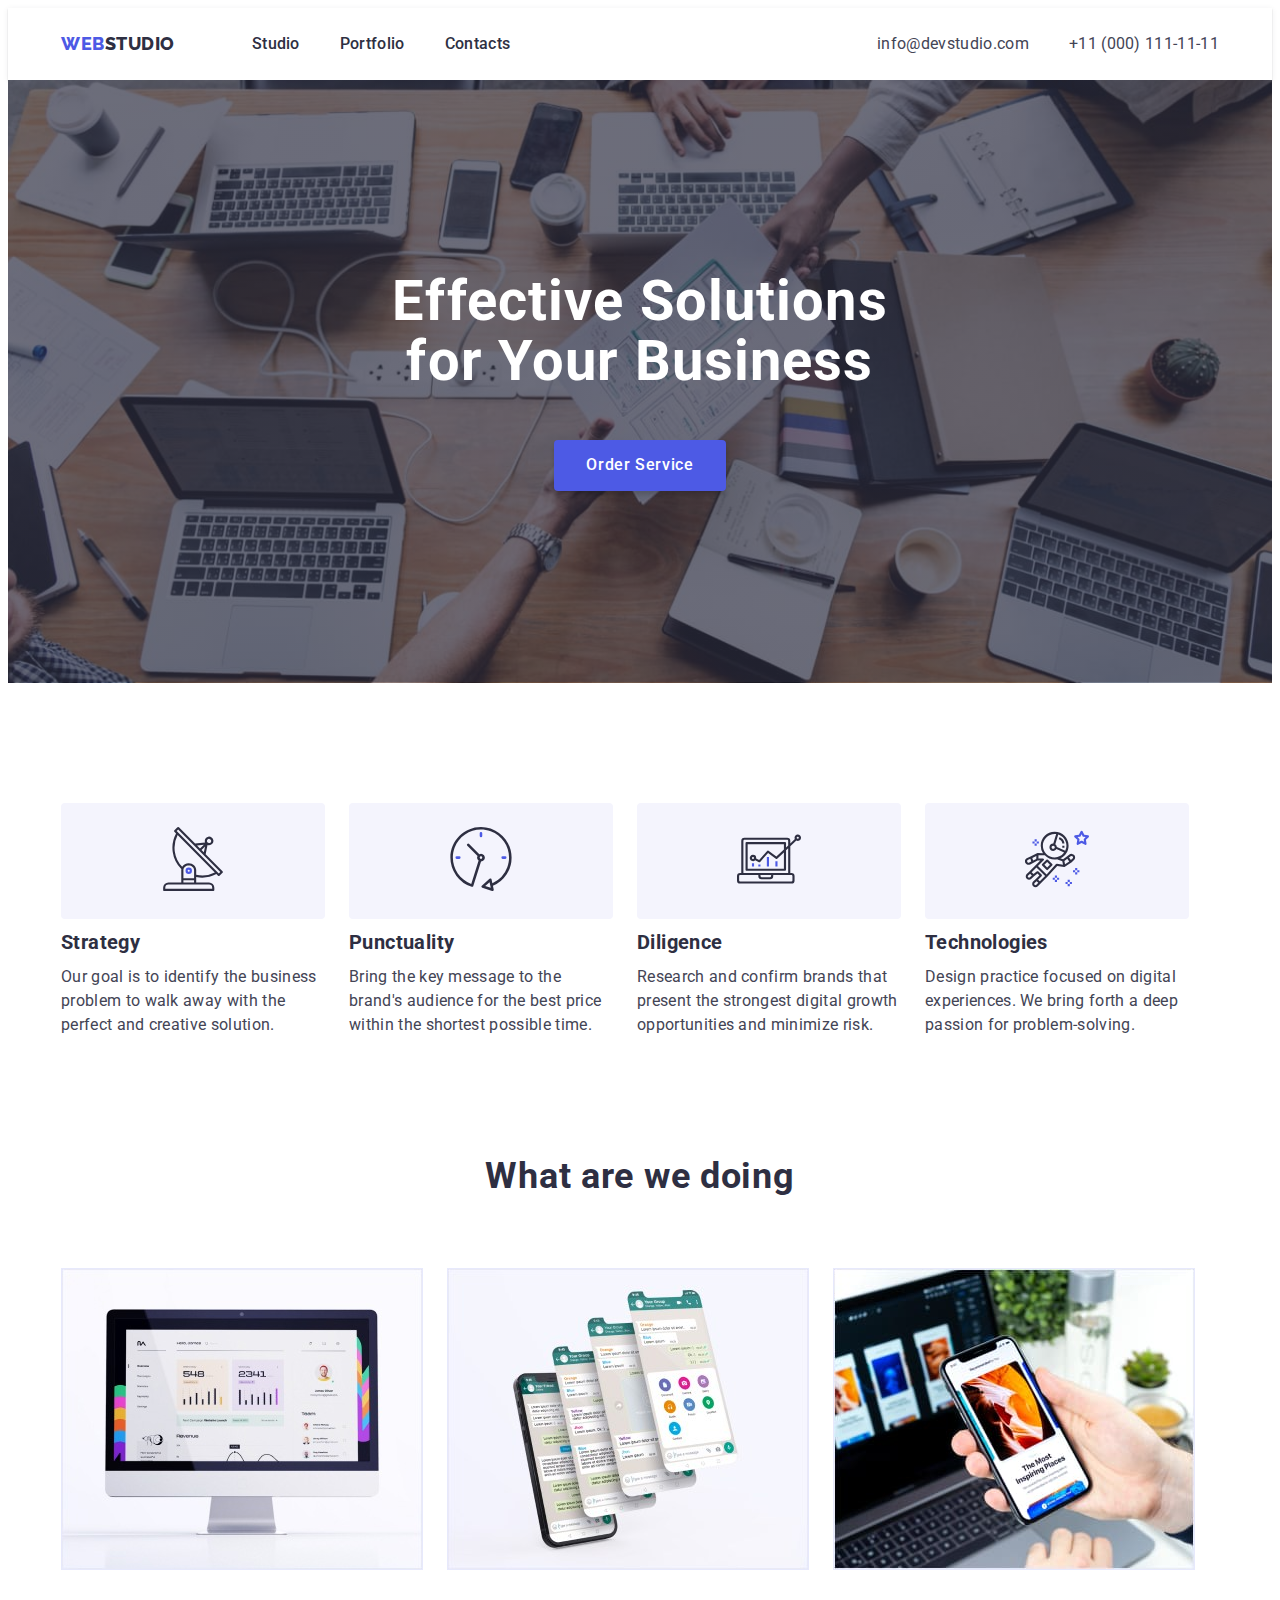
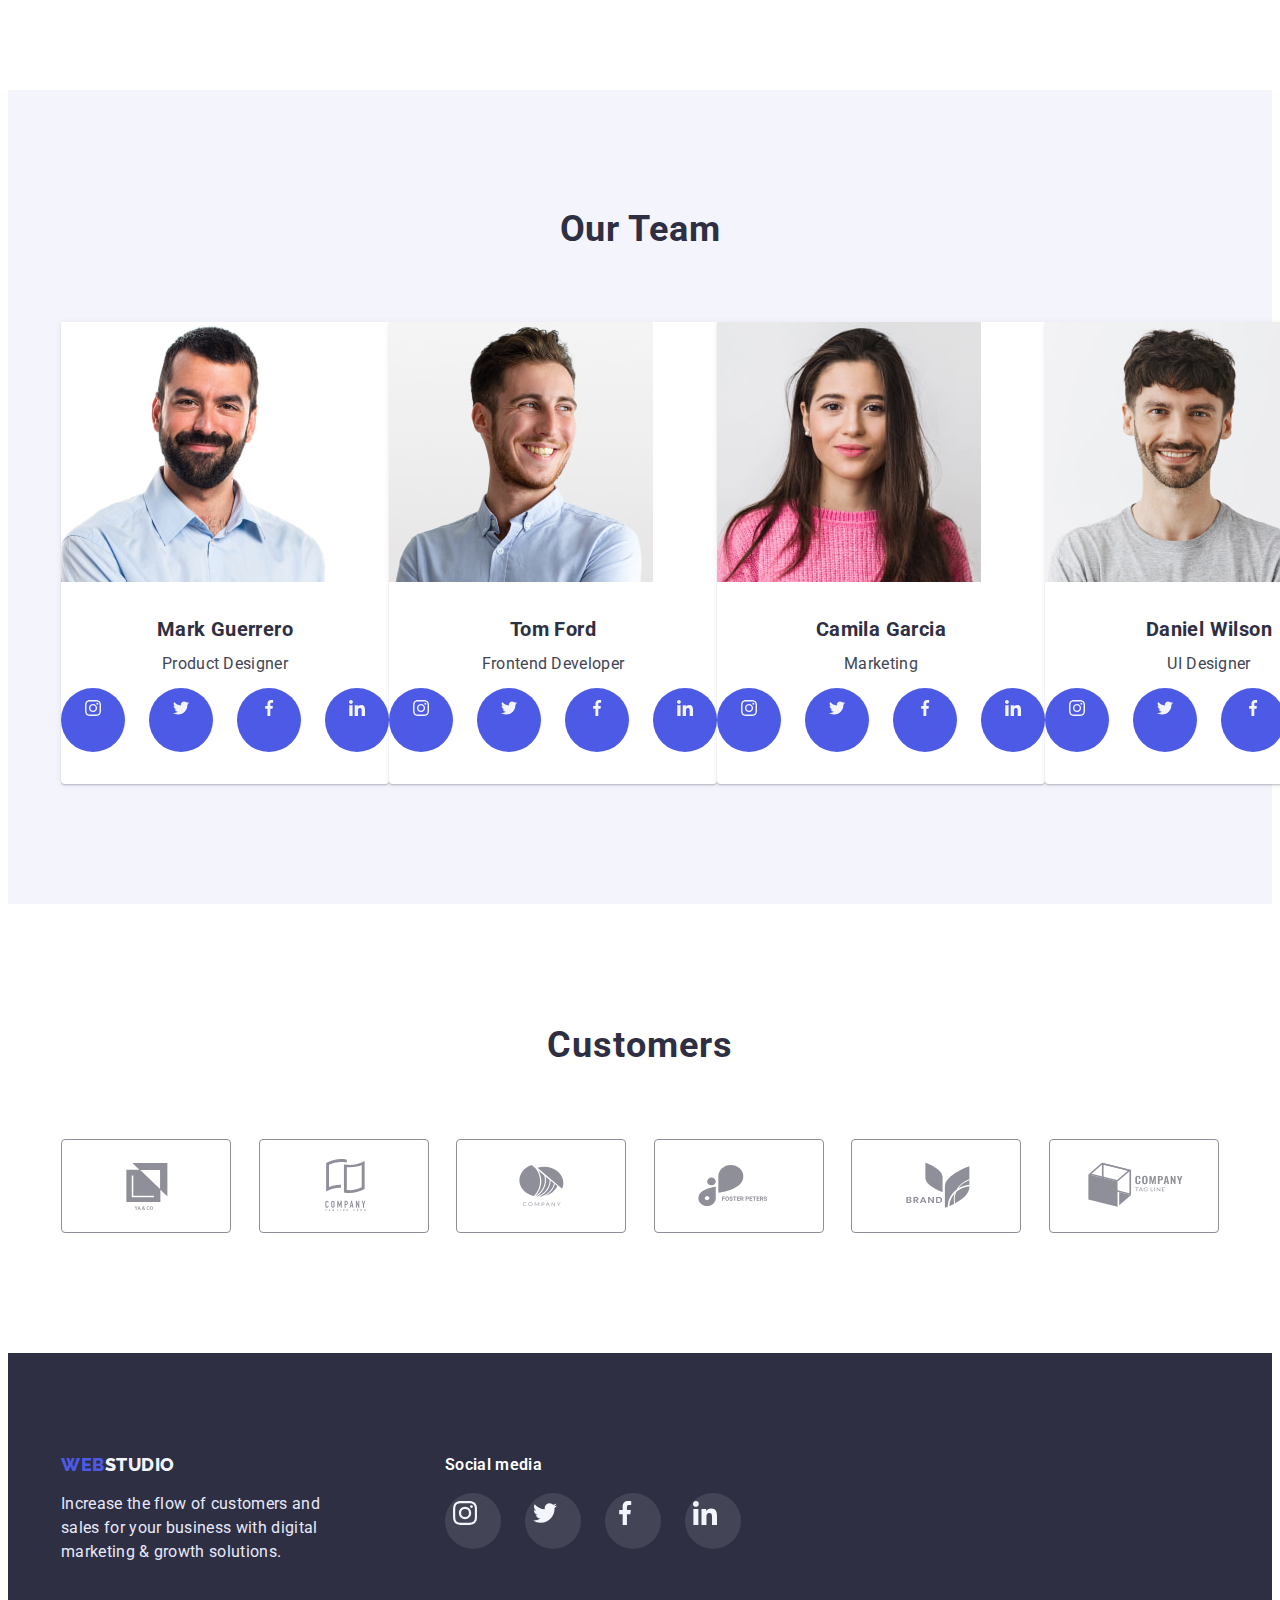
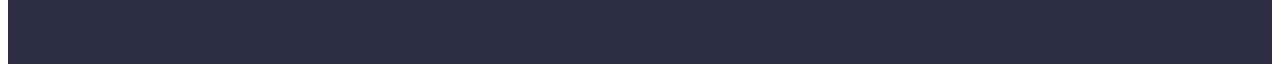
==== index.html @ 34ae5a70 "Скопіював виконане 4-те завдання" ====
<!DOCTYPE html>
<html lang="en">
  <head>
    <meta charset="UTF-8" />
    <meta http-equiv="X-UA-Compatible" content="IE=edge" />
    <meta name="viewport" content="width=device-width, initial-scale=1.0" />
    <title>WebStudio</title>
    <link rel="preconnect" href="https://fonts.googleapis.com" />
    <link rel="preconnect" href="https://fonts.gstatic.com" crossorigin />
    <link
      href="https://fonts.googleapis.com/css2?family=Raleway:wght@800&family=Roboto:wght@400;500;700&display=swap"
      rel="stylesheet"
    />
    <link
      rel="stylesheet"
      href="https://cdnjs.cloudflare.com/ajax/libs/modern-normalize/1.1.0/modern-normalize.min.css"
      integrity="sha512-wpPYUAdjBVSE4KJnH1VR1HeZfpl1ub8YT/NKx4PuQ5NmX2tKuGu6U/JRp5y+Y8XG2tV+wKQpNHVUX03MfMFn9Q=="
      crossorigin="anonymous"
      referrerpolicy="no-referrer"
    />
    <link rel="stylesheet" href="./css/styles.css" />
  </head>

  <body>
    <!------- Header ------->

    <header class="header">
      <div class="container header-nav-cont">
        <!--- Logo --->

        <nav class="nav-item">
          <a href="./index.html" class="link logo"
            ><span class="logo-web">Web</span>Studio</a
          >

          <!--- Navigation --->

          <ul class="list menu-list">
            <li class="header-item">
              <a href="./index.html" class="link menu-link">Studio</a>
            </li>
            <li class="header-item">
              <a href="./portfolio.html" class="link menu-link">Portfolio</a>
            </li>
            <li class="header-item">
              <a href="#" class="link menu-link">Contacts</a>
            </li>
          </ul>
        </nav>

        <!--- Contacts --->

        <ul class="list cont-list">
          <li class="header-item">
            <a href="mailto:info@devstudio.com" class="link cont-link"
              >info@devstudio.com</a
            >
          </li>
          <li class="header-item">
            <a href="tel:+110001111111" class="link cont-link"
              >+11 (000) 111-11-11</a
            >
          </li>
        </ul>
      </div>
    </header>

    <main>
      <!------- Studio ------->

      <!--- Hero section --->

      <section class="hero hero-overlay">
        <div class="container">
          <h1 class="hero-title">Effective Solutions for Your Business</h1>
          <button type="button" class="modal-button">Order Service</button>
        </div>
      </section>

      <!--- Features --->

      <section class="section">
        <div class="container">
          <h2 class="section-title visually-hidden">Features</h2>
          <ul class="list features-list">
            <li class="features-item">
              <div class="features-icon">
                <svg width="64" height="64">
                  <use href="./images/icons.svg#strategy"></use>
                </svg>
              </div>
              <h3 class="subtitle">Strategy</h3>
              <p class="body-text">
                Our goal is to identify the business problem to walk away with
                the perfect and creative solution.
              </p>
            </li>
            <li class="features-item">
              <div class="features-icon">
                <svg width="64" height="64">
                  <use href="./images/icons.svg#punctuality"></use>
                </svg>
              </div>
              <h3 class="subtitle">Punctuality</h3>
              <p class="body-text">
                Bring the key message to the brand's audience for the best price
                within the shortest possible time.
              </p>
            </li>
            <li class="features-item">
              <div class="features-icon">
                <svg width="64" height="64">
                  <use href="./images/icons.svg#diligence"></use>
                </svg>
              </div>
              <h3 class="subtitle">Diligence</h3>
              <p class="body-text">
                Research and confirm brands that present the strongest digital
                growth opportunities and minimize risk.
              </p>
            </li>
            <li class="features-item">
              <div class="features-icon">
                <svg width="64" height="64">
                  <use href="./images/icons.svg#technologies"></use>
                </svg>
              </div>
              <h3 class="subtitle">Technologies</h3>
              <p class="body-text">
                Design practice focused on digital experiences. We bring forth a
                deep passion for problem-solving.
              </p>
            </li>
          </ul>
        </div>
      </section>

      <!--- What are we doing --->

      <section class="doing-section">
        <div class="container">
          <h2 class="section-title">What are we doing</h2>
          <ul class="list doing-list">
            <li class="doing-item">
              <img
                src="./images/doing/doing1.jpg"
                alt="Application in the desktop"
                width="360"
              />
            </li>
            <li class="doing-item">
              <img
                src="./images/doing/doing2.jpg"
                alt="Chatbots in the smartphone"
                width="360"
              />
            </li>
            <li class="doing-item">
              <img
                src="./images/doing/doing3.jpg"
                alt="Application in the smartphone"
                width="360"
              />
            </li>
          </ul>
        </div>
      </section>

      <!--- Our Teaam --->

      <section class="section team">
        <div class="container">
          <h2 class="section-title">Our Team</h2>
          <ul class="list team-list">
            <li class="team-item">
              <img
                src="./images/team/team1.jpg"
                alt="Mark Guerrero Product Designer"
                width="264"
              />
              <div class="team-descr">
                <h3 class="subtitle">Mark Guerrero</h3>
                <p class="body-text">Product Designer</p>
                <ul class="list team-icon-list">
                  <li class="team-icon-item">
                    <a
                      href="https://www.instagram.com/"
                      target="_blank"
                      class="link team-icon-link"
                    >
                      <svg width="16" height="16">
                        <use href="./images/icons.svg#instagram"></use>
                      </svg>
                    </a>
                  </li>
                  <li>
                    <a
                      href="https://twitter.com/"
                      target="_blank"
                      class="link team-icon-link"
                    >
                      <svg width="16" height="16">
                        <use href="./images/icons.svg#twitter"></use>
                      </svg>
                    </a>
                  </li>
                  <li>
                    <a
                      href="https://facebook.com/"
                      target="_blank"
                      class="link team-icon-link"
                    >
                      <svg width="16" height="16">
                        <use href="./images/icons.svg#facebook"></use>
                      </svg>
                    </a>
                  </li>
                  <li>
                    <a
                      href="https://www.linkedin.com/"
                      target="_blank"
                      class="link team-icon-link"
                    >
                      <svg width="16" height="16">
                        <use href="./images/icons.svg#linkedin"></use>
                      </svg>
                    </a>
                  </li>
                </ul>
              </div>
            </li>
            <li class="team-item">
              <img
                src="./images/team/team2.jpg"
                alt="Tom Ford Frontend Developer"
                width="264"
              />
              <div class="team-descr">
                <h3 class="subtitle">Tom Ford</h3>
                <p class="body-text">Frontend Developer</p>
                <ul class="list team-icon-list">
                  <li class="team-icon-item">
                    <a
                      href="https://www.instagram.com/"
                      target="_blank"
                      class="link team-icon-link"
                    >
                      <svg width="16" height="16">
                        <use href="./images/icons.svg#instagram"></use>
                      </svg>
                    </a>
                  </li>
                  <li>
                    <a
                      href="https://twitter.com/"
                      target="_blank"
                      class="link team-icon-link"
                    >
                      <svg width="16" height="16">
                        <use href="./images/icons.svg#twitter"></use>
                      </svg>
                    </a>
                  </li>
                  <li>
                    <a
                      href="https://facebook.com/"
                      target="_blank"
                      class="link team-icon-link"
                    >
                      <svg width="16" height="16">
                        <use href="./images/icons.svg#facebook"></use>
                      </svg>
                    </a>
                  </li>
                  <li>
                    <a
                      href="https://www.linkedin.com/"
                      target="_blank"
                      class="link team-icon-link"
                    >
                      <svg width="16" height="16">
                        <use href="./images/icons.svg#linkedin"></use>
                      </svg>
                    </a>
                  </li>
                </ul>
              </div>
            </li>
            <li class="team-item">
              <img
                src="./images/team/team3.jpg"
                alt="Camila Garcia Marketing"
                width="264"
              />
              <div class="team-descr">
                <h3 class="subtitle">Camila Garcia</h3>
                <p class="body-text">Marketing</p>
                <ul class="list team-icon-list">
                  <li class="team-icon-item">
                    <a
                      href="https://www.instagram.com/"
                      target="_blank"
                      class="link team-icon-link"
                    >
                      <svg width="16" height="16">
                        <use href="./images/icons.svg#instagram"></use>
                      </svg>
                    </a>
                  </li>
                  <li>
                    <a
                      href="https://twitter.com/"
                      target="_blank"
                      class="link team-icon-link"
                    >
                      <svg width="16" height="16">
                        <use href="./images/icons.svg#twitter"></use>
                      </svg>
                    </a>
                  </li>
                  <li>
                    <a
                      href="https://facebook.com/"
                      target="_blank"
                      class="link team-icon-link"
                    >
                      <svg width="16" height="16">
                        <use href="./images/icons.svg#facebook"></use>
                      </svg>
                    </a>
                  </li>
                  <li>
                    <a
                      href="https://www.linkedin.com/"
                      target="_blank"
                      class="link team-icon-link"
                    >
                      <svg width="16" height="16">
                        <use href="./images/icons.svg#linkedin"></use>
                      </svg>
                    </a>
                  </li>
                </ul>
              </div>
            </li>
            <li class="team-item">
              <img
                src="./images/team/team4.jpg"
                alt="Daniel Wilson UI Designer"
                width="264"
              />
              <div class="team-descr">
                <h3 class="subtitle">Daniel Wilson</h3>
                <p class="body-text">UI Designer</p>
                <ul class="list team-icon-list">
                  <li class="team-icon-item">
                    <a
                      href="https://www.instagram.com/"
                      target="_blank"
                      class="link team-icon-link"
                    >
                      <svg width="16" height="16">
                        <use href="./images/icons.svg#instagram"></use>
                      </svg>
                    </a>
                  </li>
                  <li>
                    <a
                      href="https://twitter.com/"
                      target="_blank"
                      class="link team-icon-link"
                    >
                      <svg width="16" height="16">
                        <use href="./images/icons.svg#twitter"></use>
                      </svg>
                    </a>
                  </li>
                  <li>
                    <a
                      href="https://facebook.com/"
                      target="_blank"
                      class="link team-icon-link"
                    >
                      <svg width="16" height="16">
                        <use href="./images/icons.svg#facebook"></use>
                      </svg>
                    </a>
                  </li>
                  <li>
                    <a
                      href="https://www.linkedin.com/"
                      target="_blank"
                      class="link team-icon-link"
                    >
                      <svg width="16" height="16">
                        <use href="./images/icons.svg#linkedin"></use>
                      </svg>
                    </a>
                  </li>
                </ul>
              </div>
            </li>
          </ul>
        </div>
      </section>

      <!------- Customers ------->

      <section class="section">
        <div class="container">
          <h2 class="section-title customers-title">Customers</h2>
          <ul class="list customers-list">
            <li>
              <a href="#" class="link customers-link"
                ><svg width="104" height="56" class="customers-icon">
                  <use href="./images/icons.svg#customers1"></use></svg
              ></a>
            </li>
            <li>
              <a href="#" class="link customers-link"
                ><svg width="104" height="56" class="customers-icon">
                  <use href="./images/icons.svg#customers2"></use></svg
              ></a>
            </li>
            <li>
              <a href="#" class="link customers-link"
                ><svg width="104" height="56" class="customers-icon">
                  <use href="./images/icons.svg#customers3"></use></svg
              ></a>
            </li>
            <li>
              <a href="#" class="link customers-link"
                ><svg width="104" height="56" class="customers-icon">
                  <use href="./images/icons.svg#customers4"></use></svg
              ></a>
            </li>
            <li>
              <a href="#" class="link customers-link"
                ><svg width="104" height="56" class="customers-icon">
                  <use href="./images/icons.svg#customers5"></use></svg
              ></a>
            </li>
            <li>
              <a href="#" class="link customers-link"
                ><svg width="104" height="56" class="customers-icon">
                  <use href="./images/icons.svg#customers6"></use></svg
              ></a>
            </li>
          </ul>
        </div>
      </section>
    </main>

    <!------- Footer ------->

    <footer class="footer">
      <div class="container footer-container">
        <div>
          <a href="./index.html" class="link footer-logo"
            ><span class="logo-web">Web</span>Studio</a
          >
          <p class="footer-descr">
            Increase the flow of customers and sales for your business with
            digital marketing & growth solutions.
          </p>
        </div>
        <div>
          <h3 class="footer-title">Social media</h3>
          <ul class="list footer-icon-list">
            <li class="footer-icon-item">
              <a
                href="https://www.instagram.com/"
                target="_blank"
                class="link footer-icon-link"
              >
                <svg width="24" height="24">
                  <use href="./images/icons.svg#instagram"></use>
                </svg>
              </a>
            </li>
            <li>
              <a
                href="https://twitter.com/"
                target="_blank"
                class="link footer-icon-link"
              >
                <svg width="24" height="24">
                  <use href="./images/icons.svg#twitter"></use>
                </svg>
              </a>
            </li>
            <li>
              <a
                href="https://facebook.com/"
                target="_blank"
                class="link footer-icon-link"
              >
                <svg width="24" height="24">
                  <use href="./images/icons.svg#facebook"></use>
                </svg>
              </a>
            </li>
            <li>
              <a
                href="https://www.linkedin.com/"
                target="_blank"
                class="link footer-icon-link"
              >
                <svg width="24" height="24">
                  <use href="./images/icons.svg#linkedin"></use>
                </svg>
              </a>
            </li>
          </ul>
        </div>
      </div>
    </footer>
  </body>
</html>
---- css/styles.css ----
:root {
    --primary-brand-color: #4D5AE5;
    --dark-color: #2E2F42;
    --success-color: #31D0AA;
    --text-color: #434455;
    --subtle-color: #8E8F99;
    --accent-color: #E7E9FC;
    --light-color: #F4F4FD;
    --white-color: #FFFFFF;
}

body {
    background-color: var(--white-color);
    color: var(--text-color);

    font-family: 'Roboto', sans-serif;
    font-size: 16px;
}

img {
    display: block;
    max-width: 100%;
    height: auto
}

.link {
    text-decoration: none;
}

.list {
    list-style: none;

    padding: 0;
    margin: 0;
}

.visually-hidden {
    position: absolute;
    white-space: nowrap;
    width: 1px;
    height: 1px;
    overflow: hidden;
    border: 0;
    padding: 0;
    clip: rect(0 0 0 0);
    clip-path: inset(50%);
    margin: -1px;
}

/* ======= Generical ======= */

.container {
    width: 1158px;
    margin-left: auto;
    margin-right: auto;
    padding-right: 15px;
    padding-left: 15px;

    /* outline: 2px solid tomato; */
}

.subtitle {
    color: var(--dark-color);

    font-weight: 700;
    font-size: 20px;
    line-height: 1.5;
    letter-spacing: 0.02em;

    margin-top: 0;
    margin-bottom: 8px;
}

.body-text {
    color: var(--text-color);

    line-height: 1.5;
    letter-spacing: 0.02em;

    margin-top: 0;
    margin-bottom: 0px;
}

/* ======= Header ======= */

.header {
    box-shadow: 0px 2px 1px rgba(46, 47, 66, 0.08), 0px 1px 1px rgba(46, 47, 66, 0.16), 0px 1px 6px rgba(46, 47, 66, 0.08);
}

.header-nav-cont {
    display: flex;
    justify-content: space-between;
    align-items: center;
}

/* === Logo === */

.logo {
    color: var(--dark-color);

    font-family: 'Raleway', sans-serif;
    font-weight: 800;
    font-size: 18px;
    line-height: 1.33;
    letter-spacing: 0.03em;
    text-transform: uppercase;

    display: block;
}

.logo-web {
    color: var(--primary-brand-color);
}

/* === Navigation === */

.nav-item {
    display: flex;
    align-items: center;
}

.menu-list {
    display: flex;
    margin-left: 77px;
}

.menu-link {
    color: var(--dark-color);
    
    font-weight: 500;
    line-height: 1.5;
    letter-spacing: 0.02em;

    display: block;
    padding-top: 24px;
    padding-bottom: 24px;
}

.menu-link:hover,
.menu-link:focus {
    color: var(--primary-brand-color);
}

.header-item + .header-item {
    margin-left: 40px;
}

/* === Contacts === */

.cont-list {
    display: flex;
}

.cont-link {
    color: var(--text-color);

    line-height: 1.5;
    letter-spacing: 0.02em;
}

.cont-link:hover,
.cont-link:focus {
    color: var(--primary-brand-color)
}

/* ======= Studio ======= */

/* === Hero section === */

.hero {
    background-color: var(--dark-color);

    text-align: center;

    padding-top: 192px;
    padding-bottom: 192px;
}

.hero-overlay {
    background-image: linear-gradient(to right, rgba(46, 47, 66, 0.7), rgba(46, 47, 66, 0.7)), url("../images/hero-background.jpg");
    background-repeat: no-repeat;
    background-position: center;
    background-size: cover;
    
    max-width: 1600px;
    margin: 0 auto;
}   

.hero-title {
    color: var(--white-color);

    font-weight: 700;
    font-size: 56px;
    line-height: 1.07;
    letter-spacing: 0.02em;

    width: 496px;
    margin-top: 0;
    margin-bottom: 48px;
    margin-right: auto;
    margin-left: auto;
}

.modal-button {
    background-color: var(--primary-brand-color);
    color: var(--white-color);
    border: none;
    border-radius: 4px;
    box-shadow: 0px 4px 4px rgba(0, 0, 0, 0.15);

    font-family: inherit;
    font-weight: 500;
    font-size: 16px;
    line-height: 1.17;
    letter-spacing: 0.04em;
    text-align: inherit;

    cursor: pointer;

    min-width: 170px;
    padding: 16px 32px;
}

.modal-button:hover,
.modal-button:focus {
    background-color: #404BBF;

}

/* === Section === */

.section {
    padding-top: 120px;
    padding-bottom: 120px;
}

.section-title {
    color: var(--dark-color);

    font-weight: 700;
    font-size: 36px;
    line-height: 1.11;
    letter-spacing: 0.02em;
    text-align: center;

    margin-top: 0;
    margin-bottom: 72px;
}

/*  === Features === */

.features-list {
    display: flex;
    gap: 24px;
}

.features-item {
    width: 264px;
}

.features-icon {
    background-color: var(--light-color);

    padding: 24px 100px;
    margin-bottom: 8px;
    border-radius: 4px;
}

/* === What are we doing === */

.doing-section {
    padding-bottom: 120px;
}

.doing-list {
    display: flex;
    gap: 24px;
}

.doing-item {
    background-blend-mode: soft-light, normal;
    border: 1px solid var(--accent-color);
}

/*  === Our Teaam === */

.team {
    background-color: var(--light-color);
}

.team-list {
    display: flex;
    justify-content: space-between;
}

.team-item {
    background-color: var(--white-color);
    box-shadow: 0px 1px 6px rgba(46, 47, 66, 0.08), 0px 1px 1px rgba(46, 47, 66, 0.16), 0px 2px 1px rgba(46, 47, 66, 0.08);
    border-radius: 0px 0px 4px 4px;

    text-align: center;
}

.team-descr {
    padding: 32px 0;
}

.team-icon-list {
    display: flex;
    justify-content: center;
    gap: 24px;
    margin-top: 12px;
}

.team-icon-link {
    background-color: var(--primary-brand-color);
    border-radius: 50%;

    display: block;
    width: 40px;
    height: 40px;
    padding: 12px;
}

/* === Customers === */

.customers-list {
    display: flex;
    justify-content: space-between;
}

.customers-title {
    line-height: 1.17;
    text-align: center;
    letter-spacing: 0.03em;
}

.customers-link {
    color: var(--subtle-color);
    border: 1px solid var(--subtle-color);
    border-radius: 4px;

    display: block;
    padding: 16px 32px;
}

.customers-link:hover,
.customers-link:focus {
    border-color: 1px solid var(--primary-brand-color);
    color: var(--primary-brand-color);
}

.customers-icon {
    fill: currentColor;
}

/* ======= Footer ======= */

.footer {
    background-color: var(--dark-color);

    padding-top: 100px;
    padding-bottom: 100px;
}

.footer-container {
    display: flex;
    gap: 120px;
}

.footer-logo {
    color: var(--light-color);

    font-family: 'Raleway', sans-serif;
    font-weight: 800;
    font-size: 18px;
    line-height: 1.33;
    letter-spacing: 0.03em;
    text-transform: uppercase;

    display: inline-block;
    margin-bottom: 16px;
}

.footer-title {
    color: var(--white-color);

    font-weight: 600;
    font-size: 16px;
    line-height: 1.5;
    letter-spacing: 0.02em;

    margin-top: 0;
    margin-bottom: 16px;
}

.footer-descr {
    color: var(--accent-color);

    line-height: 1.5;
    letter-spacing: 0.02em;

    width: 264px;
    margin-top: 0;
    margin-bottom: 0;
}

.footer-icon-list {
    display: flex;
    gap: 24px;
}

.footer-icon-link {
    background-color: rgba(255, 255, 255, 0.1);
    border-radius: 50%;

    display: block;
    width: 40px;
    height: 40px;
    padding: 8px;
}

.footer-icon-link:hover,
.footer-icon-link:focus {
    background-color: var(--success-color);
}

/* ======= Portfolio ======= */

/* === Portfolio section === */

.portfolio-section {
    padding-top: 96px;
    padding-bottom: 120px;
}

/* === Filter list === */

.filter-list {
    display: flex;
    justify-content: center;
    margin-bottom: 72px;
    gap: 24px;
}

/* === Button === */

.button {
    background-color: var(--accent-color);
    color: var(--primary-brand-color);
    border: 1px solid var(--accent-color);
    border-radius: 4px;

    font-family: inherit;
    font-weight: 500;
    font-size: 16px;
    line-height: 1.5;
    letter-spacing: 0.04em;

    cursor: pointer;

    display: inline-block;
    padding: 12px 24px;
}

.button:hover,
.button:focus {
    background-color: var(--primary-brand-color);
    color: var(--white-color);
    border-color: transparent;
    border-radius: 4px;
    box-shadow: 0px 1px 6px rgba(46, 47, 66, 0.08), 0px 1px 1px rgba(46, 47, 66, 0.16), 0px 2px 1px rgba(46, 47, 66, 0.08);
}

/* === Portfolio list === */

.portfolio-list {
    display: flex;
    flex-wrap: wrap;
    column-gap: 24px;
    row-gap: 48px;
}

.portfolio-item {
    box-shadow: 0px 1px 6px rgba(46, 47, 66, 0.08);
    flex-basis: calc((100% - 48px) / 3);
}

.portfolio-link {
    display: block;
}

.portfolio-link:hover,
.portfolio-link:focus {
    box-shadow: 0px 1px 6px rgba(46, 47, 66, 0.08), 0px 1px 1px rgba(46, 47, 66, 0.16), 0px 2px 1px rgba(46, 47, 66, 0.08);
}

.portfolio-descr {
    padding: 32px 16px;
    border: 0.5px solid var(--light-color);
}
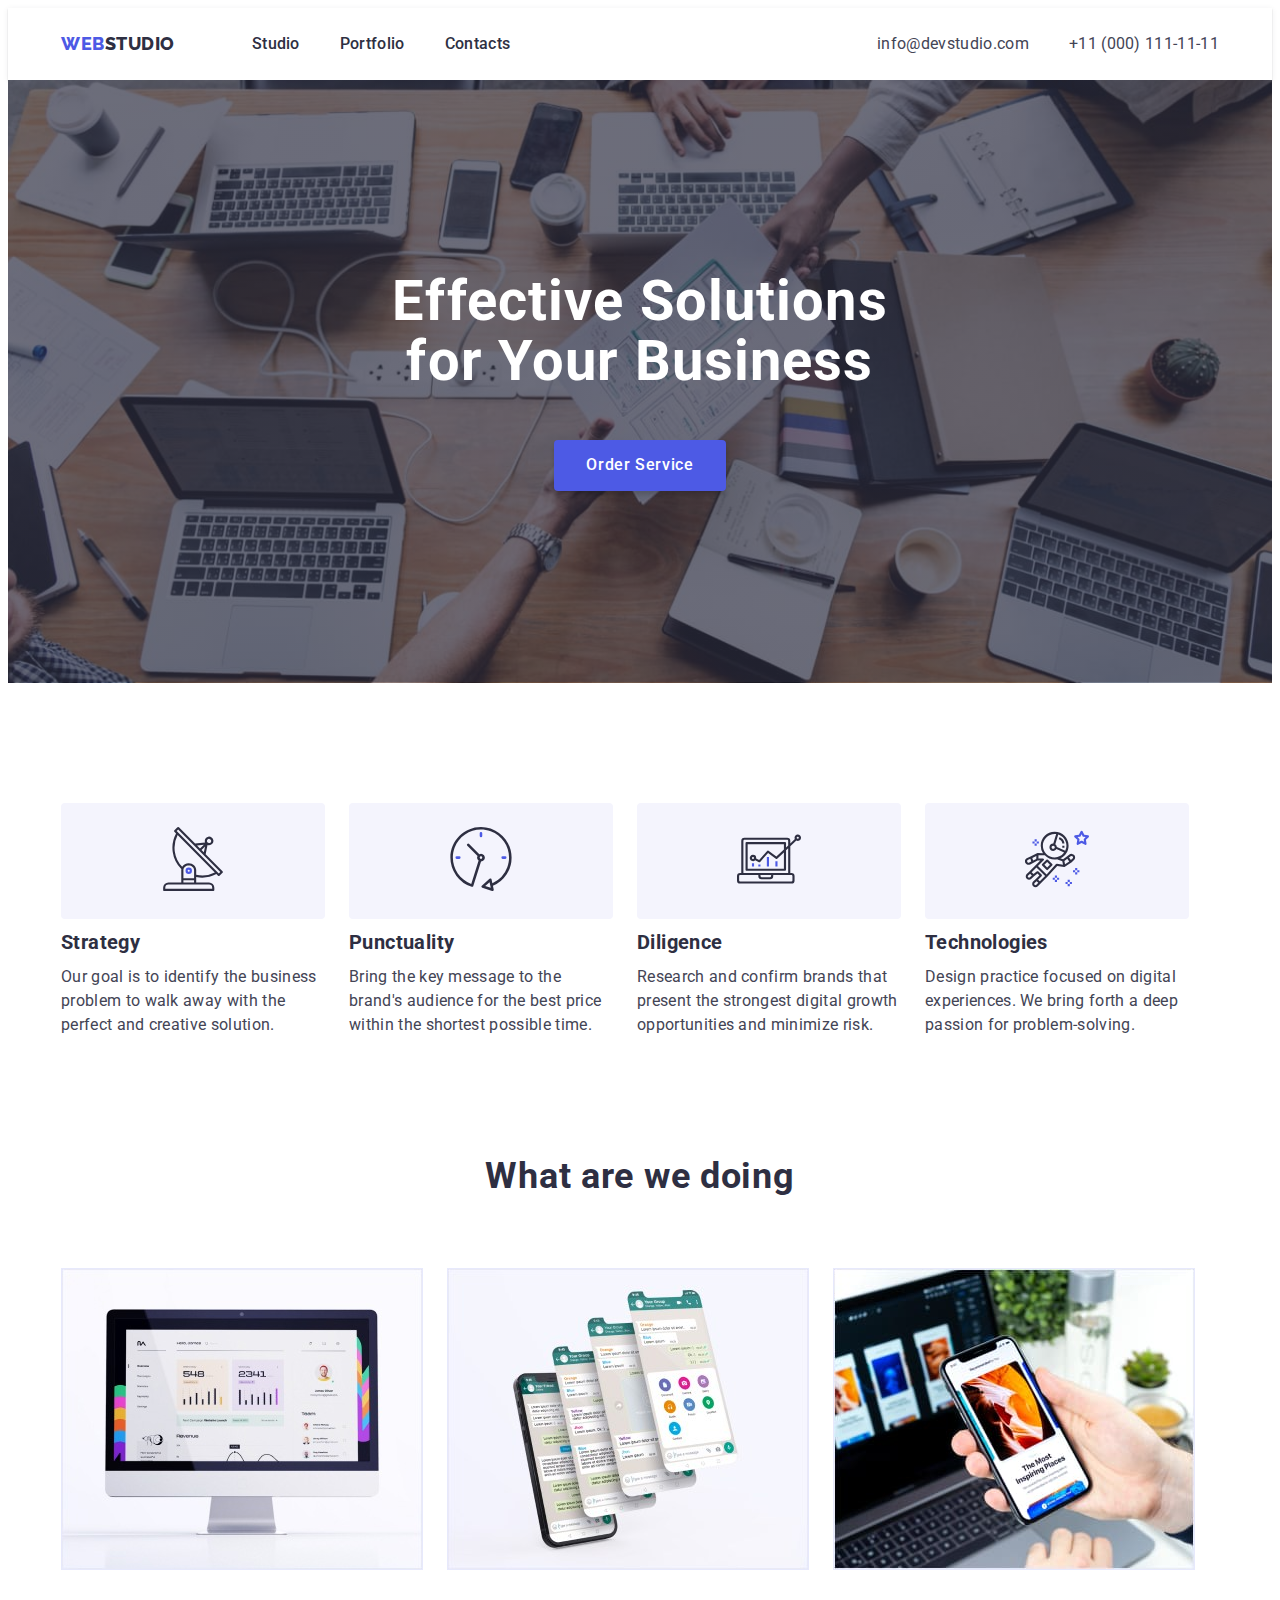
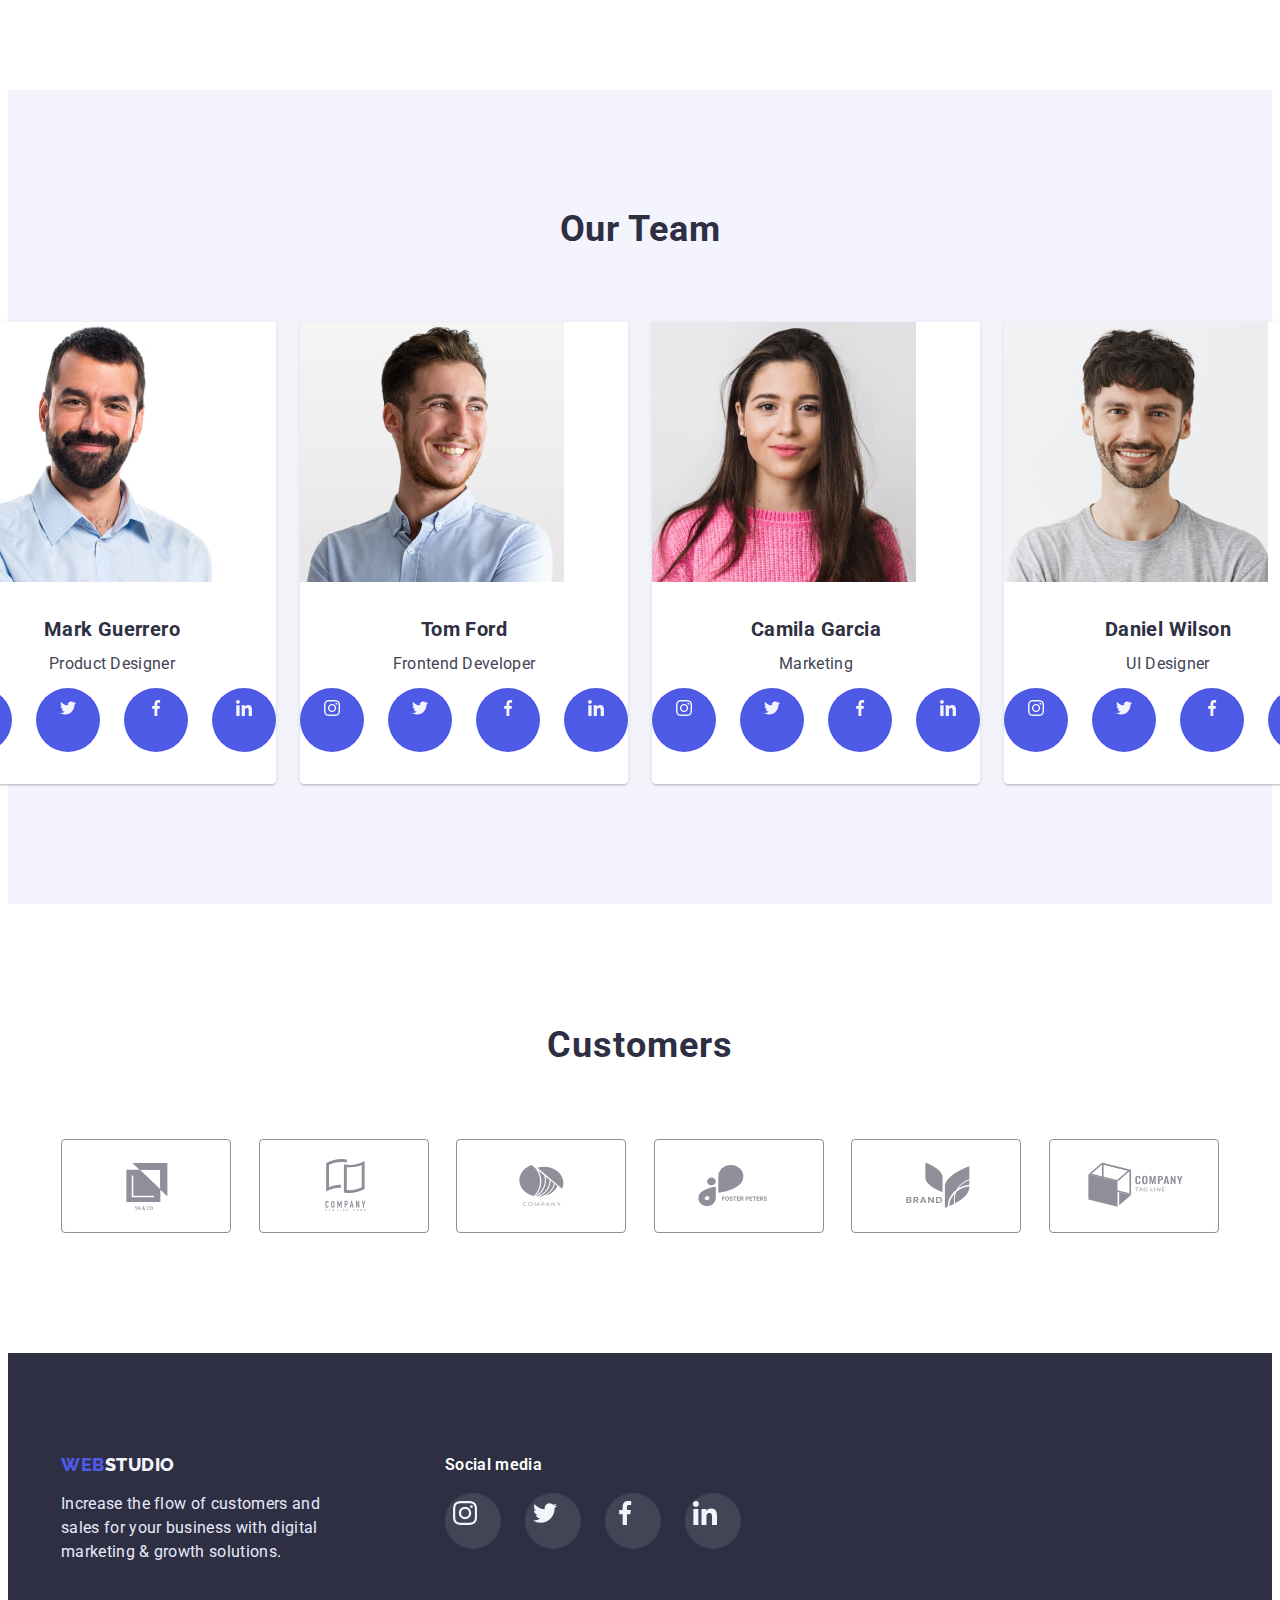
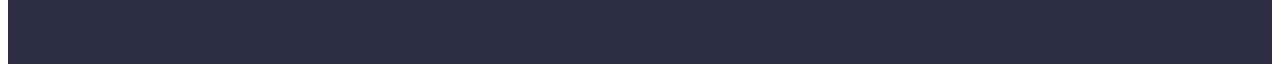
==== commit 553b5f8c: "Створив модальне вікно, додав ховер у Портфоліо" ====
--- a/index.html
+++ b/index.html
@@ -70,10 +70,12 @@
 
       <!--- Hero section --->
 
-      <section class="hero hero-overlay">
+      <section class="hero hero-background">
         <div class="container">
           <h1 class="hero-title">Effective Solutions for Your Business</h1>
-          <button type="button" class="modal-button">Order Service</button>
+          <button type="button" class="modal-button" data-modal-open>
+            Order Service
+          </button>
         </div>
       </section>
 
@@ -449,6 +451,18 @@
           </ul>
         </div>
       </section>
+
+      <!------- Modal ------->
+
+      <div class="backdrop is-hidden" data-modal>
+        <div class="modal">
+          <button type="button" class="close-button" data-modal-close>
+            <svg width="8" height="8">
+              <use href="./images/icons.svg#close"></use>
+            </svg>
+          </button>
+        </div>
+      </div>
     </main>
 
     <!------- Footer ------->
@@ -515,5 +529,6 @@
         </div>
       </div>
     </footer>
+    <script src="./js/modal.js"></script>
   </body>
 </html>
--- a/css/styles.css
+++ b/css/styles.css
@@ -7,14 +7,15 @@
     --accent-color: #E7E9FC;
     --light-color: #F4F4FD;
     --white-color: #FFFFFF;
+    --modal-background-color: #FCFCFC;
 }
 
 body {
+    font-family: 'Roboto', sans-serif;
+    font-size: 16px;
+
     background-color: var(--white-color);
     color: var(--text-color);
-
-    font-family: 'Roboto', sans-serif;
-    font-size: 16px;
 }
 
 img {
@@ -28,14 +29,15 @@
 }
 
 .list {
-    list-style: none;
-
     padding: 0;
     margin: 0;
+
+    list-style: none;
 }
 
 .visually-hidden {
     position: absolute;
+
     white-space: nowrap;
     width: 1px;
     height: 1px;
@@ -60,25 +62,25 @@
 }
 
 .subtitle {
-    color: var(--dark-color);
+    margin-top: 0;
+    margin-bottom: 8px;
 
     font-weight: 700;
     font-size: 20px;
     line-height: 1.5;
     letter-spacing: 0.02em;
 
-    margin-top: 0;
-    margin-bottom: 8px;
+    color: var(--dark-color);
 }
 
 .body-text {
-    color: var(--text-color);
-
-    line-height: 1.5;
-    letter-spacing: 0.02em;
-
     margin-top: 0;
     margin-bottom: 0px;
+
+    line-height: 1.5;
+    letter-spacing: 0.02em;
+
+    color: var(--text-color);
 }
 
 /* ======= Header ======= */
@@ -96,7 +98,7 @@
 /* === Logo === */
 
 .logo {
-    color: var(--dark-color);
+    display: block;
 
     font-family: 'Raleway', sans-serif;
     font-weight: 800;
@@ -105,7 +107,7 @@
     letter-spacing: 0.03em;
     text-transform: uppercase;
 
-    display: block;
+    color: var(--dark-color);
 }
 
 .logo-web {
@@ -125,15 +127,15 @@
 }
 
 .menu-link {
-    color: var(--dark-color);
+    display: block;
+    padding-top: 24px;
+    padding-bottom: 24px;
     
     font-weight: 500;
     line-height: 1.5;
     letter-spacing: 0.02em;
 
-    display: block;
-    padding-top: 24px;
-    padding-bottom: 24px;
+    color: var(--dark-color);
 }
 
 .menu-link:hover,
@@ -152,10 +154,10 @@
 }
 
 .cont-link {
+    line-height: 1.5;
+    letter-spacing: 0.02em;
+
     color: var(--text-color);
-
-    line-height: 1.5;
-    letter-spacing: 0.02em;
 }
 
 .cont-link:hover,
@@ -168,45 +170,42 @@
 /* === Hero section === */
 
 .hero {
-    background-color: var(--dark-color);
-
-    text-align: center;
-
     padding-top: 192px;
     padding-bottom: 192px;
-}
-
-.hero-overlay {
+
+    text-align: center;
+
+    background-color: var(--dark-color);
+}
+
+.hero-background {
+    max-width: 1600px;
+    margin: 0 auto;
+
     background-image: linear-gradient(to right, rgba(46, 47, 66, 0.7), rgba(46, 47, 66, 0.7)), url("../images/hero-background.jpg");
     background-repeat: no-repeat;
     background-position: center;
     background-size: cover;
-    
-    max-width: 1600px;
-    margin: 0 auto;
 }   
 
 .hero-title {
-    color: var(--white-color);
-
-    font-weight: 700;
-    font-size: 56px;
-    line-height: 1.07;
-    letter-spacing: 0.02em;
-
     width: 496px;
     margin-top: 0;
     margin-bottom: 48px;
     margin-right: auto;
     margin-left: auto;
+
+    font-weight: 700;
+    font-size: 56px;
+    line-height: 1.07;
+    letter-spacing: 0.02em;
+
+    color: var(--white-color);
 }
 
 .modal-button {
-    background-color: var(--primary-brand-color);
-    color: var(--white-color);
-    border: none;
-    border-radius: 4px;
-    box-shadow: 0px 4px 4px rgba(0, 0, 0, 0.15);
+    min-width: 170px;
+    padding: 16px 32px;
 
     font-family: inherit;
     font-weight: 500;
@@ -217,8 +216,11 @@
 
     cursor: pointer;
 
-    min-width: 170px;
-    padding: 16px 32px;
+    background-color: var(--primary-brand-color);
+    color: var(--white-color);
+    border: none;
+    border-radius: 4px;
+    box-shadow: 0px 4px 4px rgba(0, 0, 0, 0.15);
 }
 
 .modal-button:hover,
@@ -235,7 +237,8 @@
 }
 
 .section-title {
-    color: var(--dark-color);
+    margin-top: 0;
+    margin-bottom: 72px;
 
     font-weight: 700;
     font-size: 36px;
@@ -243,8 +246,7 @@
     letter-spacing: 0.02em;
     text-align: center;
 
-    margin-top: 0;
-    margin-bottom: 72px;
+    color: var(--dark-color);
 }
 
 /*  === Features === */
@@ -259,10 +261,10 @@
 }
 
 .features-icon {
-    background-color: var(--light-color);
-
     padding: 24px 100px;
     margin-bottom: 8px;
+
+    background-color: var(--light-color);
     border-radius: 4px;
 }
 
@@ -290,15 +292,16 @@
 
 .team-list {
     display: flex;
-    justify-content: space-between;
+    justify-content: center;
+    gap: 24px;
 }
 
 .team-item {
+    text-align: center;
+
     background-color: var(--white-color);
+    border-radius: 0px 0px 4px 4px;
     box-shadow: 0px 1px 6px rgba(46, 47, 66, 0.08), 0px 1px 1px rgba(46, 47, 66, 0.16), 0px 2px 1px rgba(46, 47, 66, 0.08);
-    border-radius: 0px 0px 4px 4px;
-
-    text-align: center;
 }
 
 .team-descr {
@@ -313,13 +316,13 @@
 }
 
 .team-icon-link {
-    background-color: var(--primary-brand-color);
-    border-radius: 50%;
-
     display: block;
     width: 40px;
     height: 40px;
     padding: 12px;
+
+    background-color: var(--primary-brand-color);
+    border-radius: 50%;
 }
 
 /* === Customers === */
@@ -336,31 +339,86 @@
 }
 
 .customers-link {
+    display: block;
+    padding: 16px 32px;
+
     color: var(--subtle-color);
     border: 1px solid var(--subtle-color);
     border-radius: 4px;
-
-    display: block;
-    padding: 16px 32px;
 }
 
 .customers-link:hover,
 .customers-link:focus {
+    color: var(--primary-brand-color);
     border-color: 1px solid var(--primary-brand-color);
-    color: var(--primary-brand-color);
 }
 
 .customers-icon {
     fill: currentColor;
 }
 
+/* ======= Modal ======= */
+
+.backdrop {
+    position: fixed;
+    top: 0;
+    left: 0;
+
+    width: 100%;
+    height: 100%;
+
+    background-color: rgba(46, 47, 66, 0.4);
+}
+
+.is-hidden {
+    opacity: 0;
+    pointer-events: none;
+}
+
+.modal {
+    position: absolute;
+    top: 50%;
+    left: 50%;
+    transform: translate(-50%, -50%);
+
+    display: block;
+    min-width: 408px;
+    min-height: 576px;
+    padding: 24px 24px;
+
+    background-color: var(--modal-background-color);
+    border-radius: 4px;
+    box-shadow: 0px 1px 1px rgba(0, 0, 0, 0.14), 0px 1px 3px rgba(0, 0, 0, 0.12), 0px 2px 1px rgba(0, 0, 0, 0.2);
+}
+
+.close-button {
+    display: flex;
+    justify-content: center;
+    align-items: center;
+    width: 24px;
+    height: 24px;
+    margin-left: 360px;
+
+    cursor: pointer;
+
+    background-color: var(--accent-color);
+    border: 1px solid rgba(0, 0, 0, 0.1);
+    border-radius: 50%;
+}
+
+.close-button:hover,
+.close-button:focus {
+    border-color: transparent;
+    box-shadow: 0px 1px 6px rgba(46, 47, 66, 0.08), 0px 1px 1px rgba(46, 47, 66, 0.16), 0px 2px 1px rgba(46, 47, 66, 0.08);
+}
+
 /* ======= Footer ======= */
 
 .footer {
-    background-color: var(--dark-color);
-
     padding-top: 100px;
     padding-bottom: 100px;
+
+    background-color: var(--dark-color);
 }
 
 .footer-container {
@@ -369,7 +427,8 @@
 }
 
 .footer-logo {
-    color: var(--light-color);
+    display: inline-block;
+    margin-bottom: 16px;
 
     font-family: 'Raleway', sans-serif;
     font-weight: 800;
@@ -378,31 +437,30 @@
     letter-spacing: 0.03em;
     text-transform: uppercase;
 
-    display: inline-block;
+    color: var(--light-color);
+}
+
+.footer-title {
+    margin-top: 0;
     margin-bottom: 16px;
-}
-
-.footer-title {
-    color: var(--white-color);
 
     font-weight: 600;
     font-size: 16px;
     line-height: 1.5;
     letter-spacing: 0.02em;
 
-    margin-top: 0;
-    margin-bottom: 16px;
+    color: var(--white-color);
 }
 
 .footer-descr {
-    color: var(--accent-color);
-
-    line-height: 1.5;
-    letter-spacing: 0.02em;
-
     width: 264px;
     margin-top: 0;
     margin-bottom: 0;
+
+    line-height: 1.5;
+    letter-spacing: 0.02em;
+
+    color: var(--accent-color);
 }
 
 .footer-icon-list {
@@ -411,13 +469,13 @@
 }
 
 .footer-icon-link {
-    background-color: rgba(255, 255, 255, 0.1);
-    border-radius: 50%;
-
     display: block;
     width: 40px;
     height: 40px;
     padding: 8px;
+
+    background-color: rgba(255, 255, 255, 0.1);
+    border-radius: 50%;
 }
 
 .footer-icon-link:hover,
@@ -439,28 +497,27 @@
 .filter-list {
     display: flex;
     justify-content: center;
+    gap: 24px;
     margin-bottom: 72px;
-    gap: 24px;
 }
 
 /* === Button === */
 
 .button {
+    padding: 12px 24px;
+
+    font-family: inherit;
+    font-weight: 500;
+    font-size: 16px;
+    line-height: 1.5;
+    letter-spacing: 0.04em;
+
+    cursor: pointer;
+
     background-color: var(--accent-color);
     color: var(--primary-brand-color);
     border: 1px solid var(--accent-color);
     border-radius: 4px;
-
-    font-family: inherit;
-    font-weight: 500;
-    font-size: 16px;
-    line-height: 1.5;
-    letter-spacing: 0.04em;
-
-    cursor: pointer;
-
-    display: inline-block;
-    padding: 12px 24px;
 }
 
 .button:hover,
@@ -482,8 +539,11 @@
 }
 
 .portfolio-item {
+    position: relative;
+
+    flex-basis: calc((100% - 48px) / 3);
+
     box-shadow: 0px 1px 6px rgba(46, 47, 66, 0.08);
-    flex-basis: calc((100% - 48px) / 3);
 }
 
 .portfolio-link {
@@ -495,7 +555,45 @@
     box-shadow: 0px 1px 6px rgba(46, 47, 66, 0.08), 0px 1px 1px rgba(46, 47, 66, 0.16), 0px 2px 1px rgba(46, 47, 66, 0.08);
 }
 
+.portfolio-link::before {
+    position: absolute;
+
+    content: '';
+
+    width: 100%;
+    height: 300px;
+
+    background-color: var(--primary-brand-color);
+    opacity: 0;
+}
+
+.portfolio-link:hover::before,
+.portfolio-link:focus::before {
+    opacity: 1;
+}
+
+.product-descr {
+    position: absolute;
+    top: 0;
+    left: 0;
+
+    padding: 40px 32px;
+    margin: 0;
+
+    line-height: 1.5;
+    letter-spacing: 0.02em;
+
+    color: var(--light-color);
+    opacity: 0;
+}
+
+.portfolio-link:hover .product-descr,
+.portfolio-link:focus .product-descr {
+    opacity: 1;
+}
+
 .portfolio-descr {
     padding: 32px 16px;
+
     border: 0.5px solid var(--light-color);
 }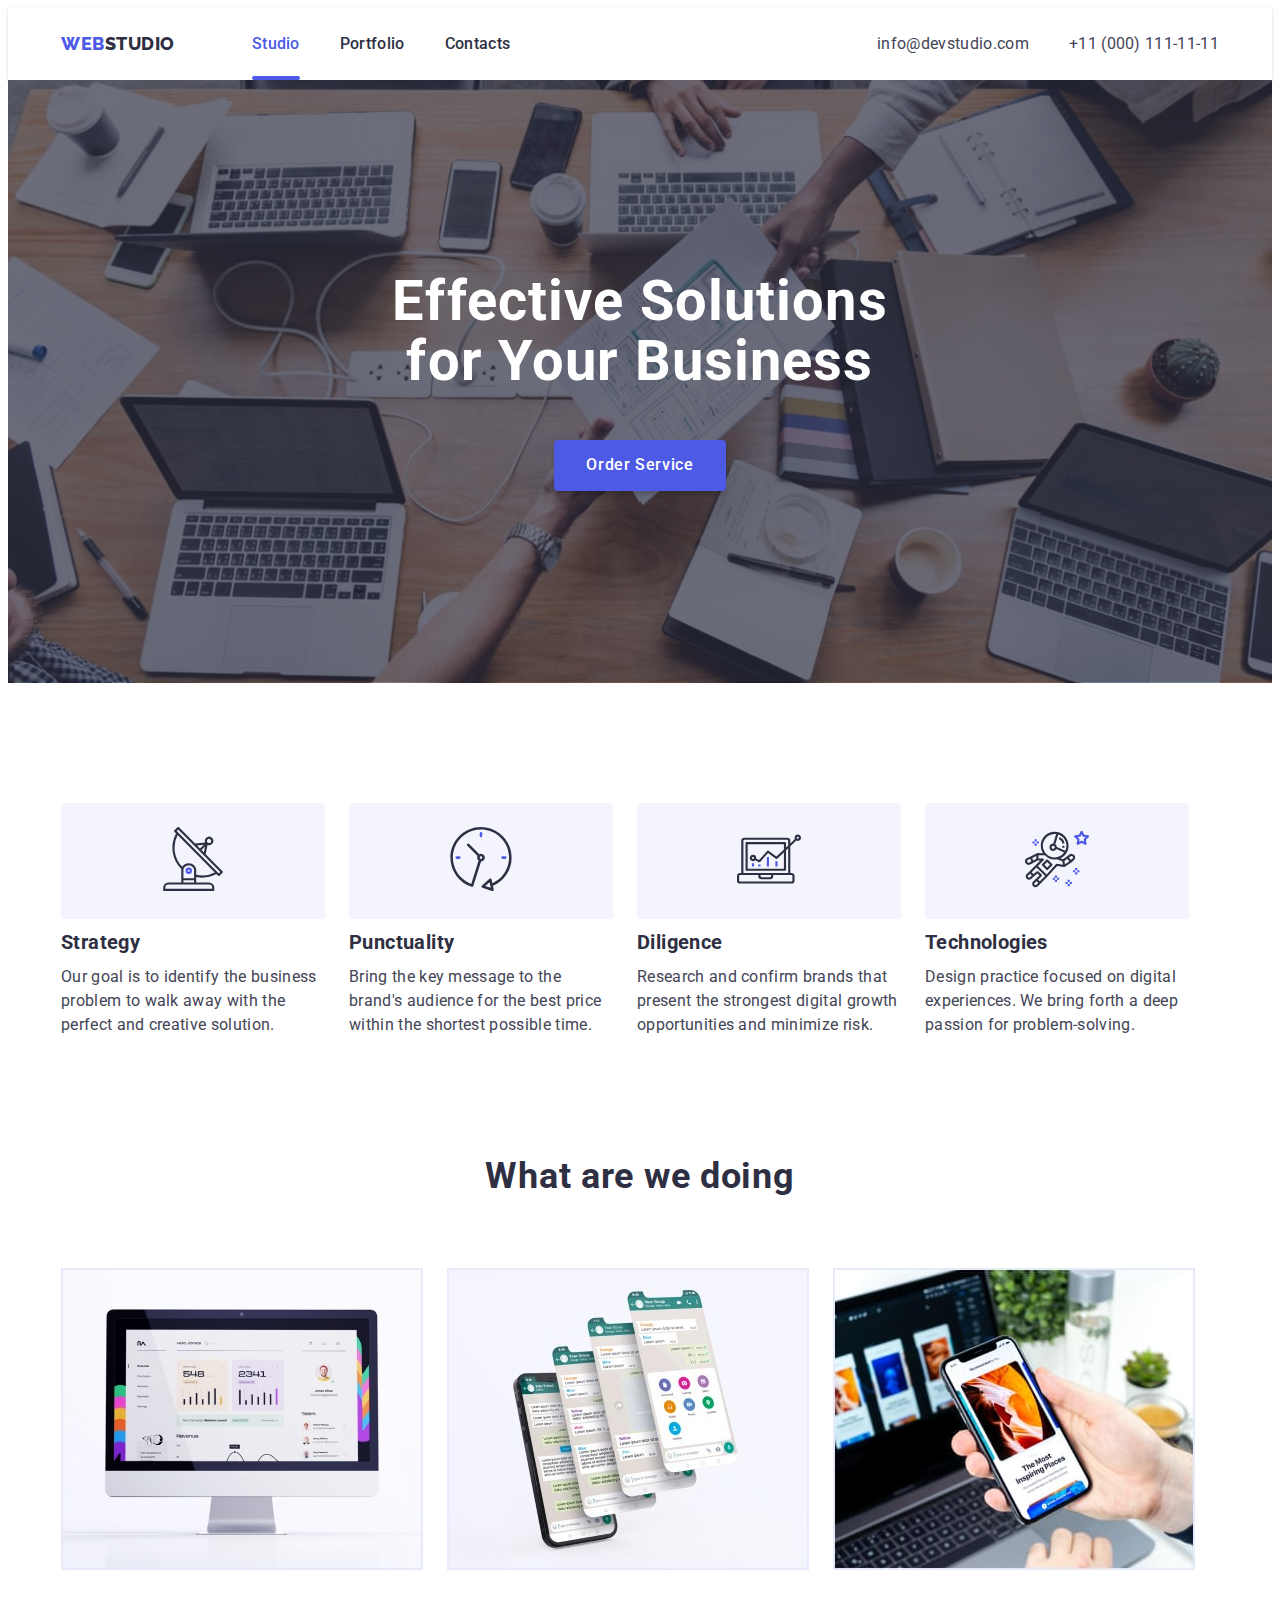
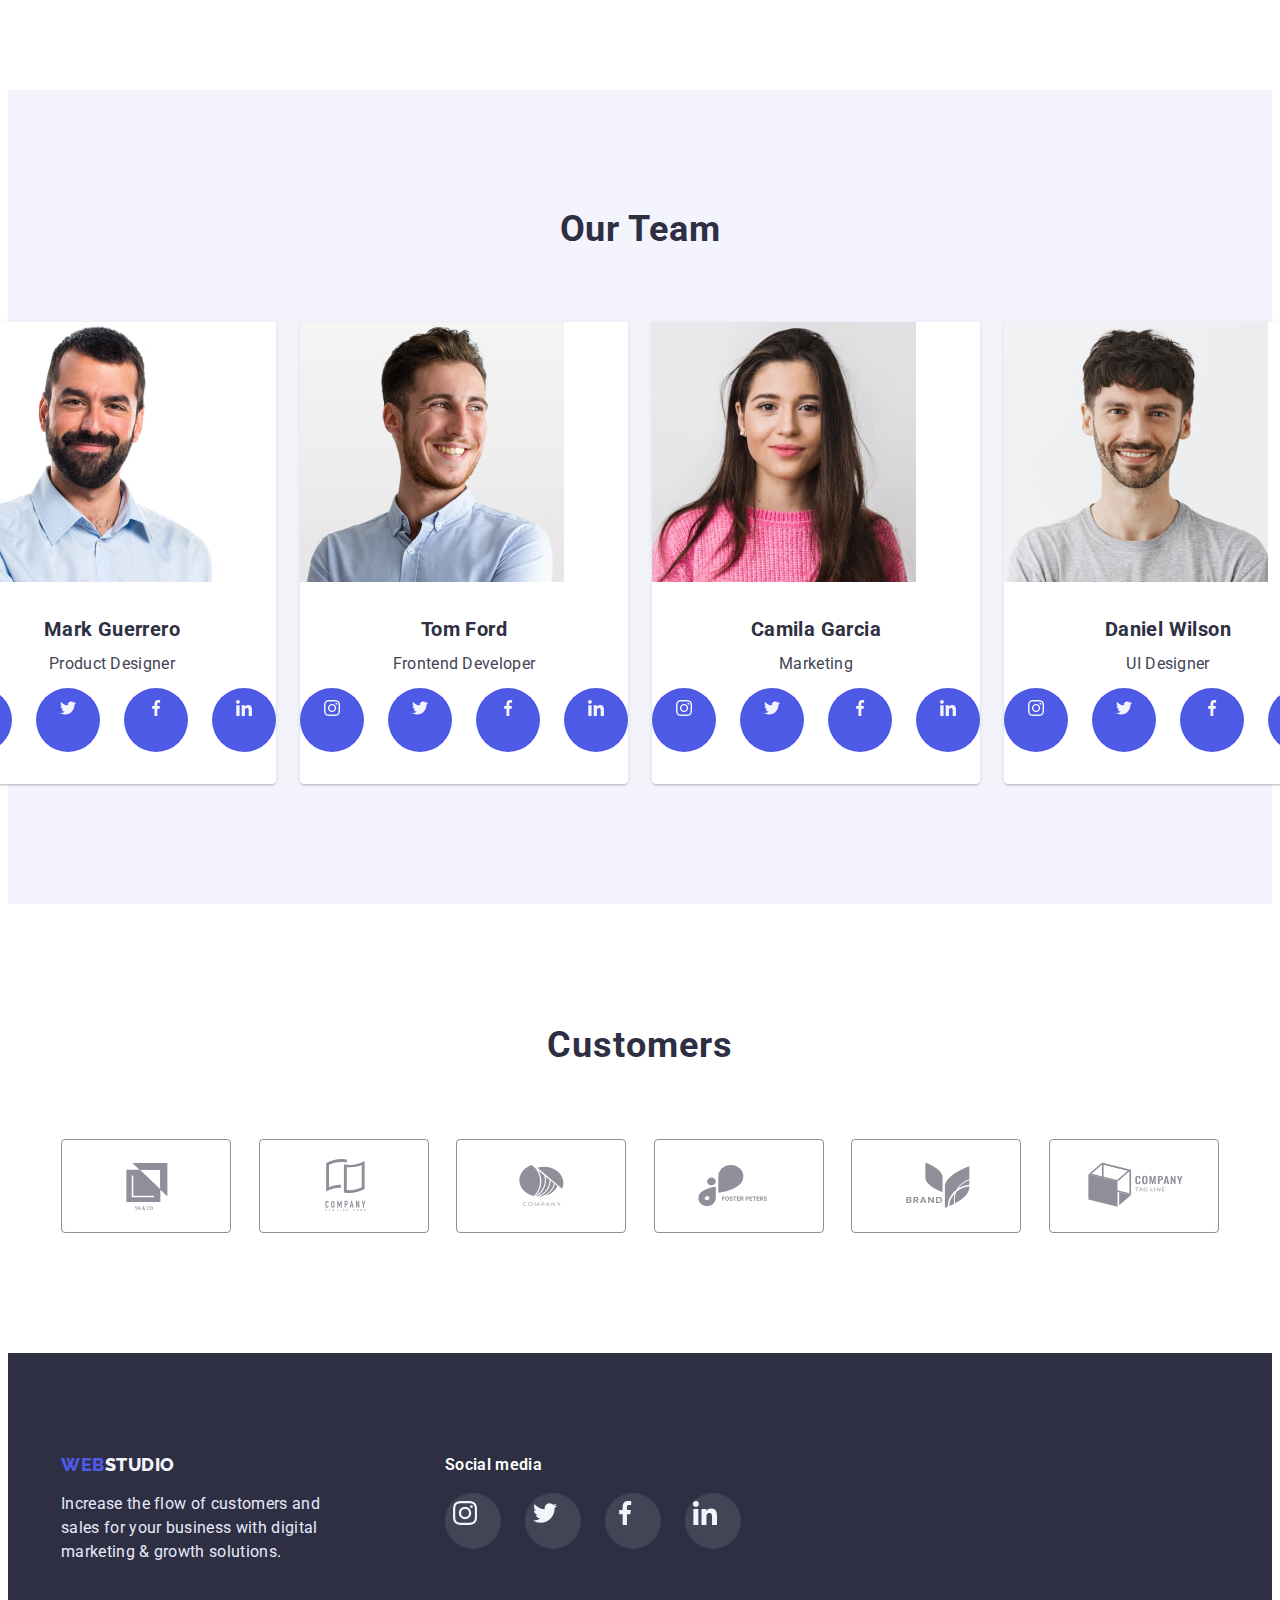
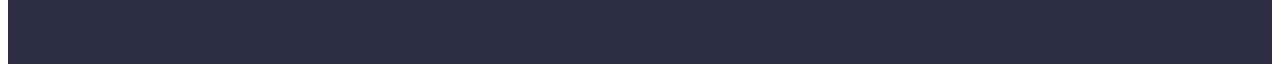
==== commit 406cc3a4: "Додав анімацію" ====
--- a/index.html
+++ b/index.html
@@ -36,13 +36,15 @@
           <!--- Navigation --->
 
           <ul class="list menu-list">
-            <li class="header-item">
-              <a href="./index.html" class="link menu-link">Studio</a>
-            </li>
-            <li class="header-item">
+            <li>
+              <a href="./index.html" class="link menu-link studio-active-link"
+                >Studio</a
+              >
+            </li>
+            <li>
               <a href="./portfolio.html" class="link menu-link">Portfolio</a>
             </li>
-            <li class="header-item">
+            <li>
               <a href="#" class="link menu-link">Contacts</a>
             </li>
           </ul>
@@ -51,12 +53,12 @@
         <!--- Contacts --->
 
         <ul class="list cont-list">
-          <li class="header-item">
+          <li>
             <a href="mailto:info@devstudio.com" class="link cont-link"
               >info@devstudio.com</a
             >
           </li>
-          <li class="header-item">
+          <li>
             <a href="tel:+110001111111" class="link cont-link"
               >+11 (000) 111-11-11</a
             >
--- a/css/styles.css
+++ b/css/styles.css
@@ -124,6 +124,7 @@
 .menu-list {
     display: flex;
     margin-left: 77px;
+    gap: 40px;
 }
 
 .menu-link {
@@ -136,6 +137,8 @@
     letter-spacing: 0.02em;
 
     color: var(--dark-color);
+
+    transition: color 250ms cubic-bezier(0.4, 0, 0.2, 1);
 }
 
 .menu-link:hover,
@@ -143,14 +146,48 @@
     color: var(--primary-brand-color);
 }
 
-.header-item + .header-item {
-    margin-left: 40px;
+.studio-active-link,
+.portfolio-active-link,
+.contacts-active-link {
+    position: relative;
+    color: var(--primary-brand-color);
+}
+
+.studio-active-link::after,
+.contacts-active-link::after {
+    content: '';
+    position: absolute;
+    bottom: 0;
+    left: 50%;
+
+    width: 100%;
+    height: 4px;
+
+    background-color: var(--primary-brand-color);
+    border-radius: 2px;
+
+    transform: translate(-50%);
+}
+
+.portfolio-active-link::after {
+    content: '';
+    position: absolute;
+    bottom: 0;
+    left: 50%;
+    transform: translate(-50%);
+    
+    width: 78px;
+    height: 4px;
+    
+    background-color: var(--primary-brand-color);
+    border-radius: 2px;
 }
 
 /* === Contacts === */
 
 .cont-list {
     display: flex;
+    gap: 40px;
 }
 
 .cont-link {
@@ -158,6 +195,8 @@
     letter-spacing: 0.02em;
 
     color: var(--text-color);
+
+    transition: color 250ms cubic-bezier(0.4, 0, 0.2, 1);
 }
 
 .cont-link:hover,
@@ -221,6 +260,8 @@
     border: none;
     border-radius: 4px;
     box-shadow: 0px 4px 4px rgba(0, 0, 0, 0.15);
+
+    transition: background-color 250ms cubic-bezier(0.4, 0, 0.2, 1);
 }
 
 .modal-button:hover,
@@ -323,6 +364,14 @@
 
     background-color: var(--primary-brand-color);
     border-radius: 50%;
+
+    transform: scale(1);
+    transition: transform 250ms cubic-bezier(0.4, 0, 0.2, 1);
+}
+
+.team-icon-link:hover,
+.team-icon-link:focus {
+    transform: scale(1.1);
 }
 
 /* === Customers === */
@@ -345,6 +394,9 @@
     color: var(--subtle-color);
     border: 1px solid var(--subtle-color);
     border-radius: 4px;
+
+    transition: color 250ms cubic-bezier(0.4, 0, 0.2, 1),
+                border-color 250ms cubic-bezier(0.4, 0, 0.2, 1);
 }
 
 .customers-link:hover,
@@ -404,6 +456,9 @@
     background-color: var(--accent-color);
     border: 1px solid rgba(0, 0, 0, 0.1);
     border-radius: 50%;
+
+    transition: border-color 250ms cubic-bezier(0.4, 0, 0.2, 1),
+                box-shadow 250ms cubic-bezier(0.4, 0, 0.2, 1);
 }
 
 .close-button:hover,
@@ -476,6 +531,8 @@
 
     background-color: rgba(255, 255, 255, 0.1);
     border-radius: 50%;
+
+    transition: background-color 250ms cubic-bezier(0.4, 0, 0.2, 1);
 }
 
 .footer-icon-link:hover,
@@ -518,6 +575,11 @@
     color: var(--primary-brand-color);
     border: 1px solid var(--accent-color);
     border-radius: 4px;
+
+    transition: background-color 250ms cubic-bezier(0.4, 0, 0.2, 1),
+                color 250ms cubic-bezier(0.4, 0, 0.2, 1),
+                border-color 250ms cubic-bezier(0.4, 0, 0.2, 1),
+                box-shadow 250ms cubic-bezier(0.4, 0, 0.2, 1);
 }
 
 .button:hover,
@@ -525,7 +587,6 @@
     background-color: var(--primary-brand-color);
     color: var(--white-color);
     border-color: transparent;
-    border-radius: 4px;
     box-shadow: 0px 1px 6px rgba(46, 47, 66, 0.08), 0px 1px 1px rgba(46, 47, 66, 0.16), 0px 2px 1px rgba(46, 47, 66, 0.08);
 }
 
@@ -547,7 +608,10 @@
 }
 
 .portfolio-link {
-    display: block;
+    position: relative;
+    display: block;
+
+    transition: box-shadow 250ms cubic-bezier(0.4, 0, 0.2, 1);
 }
 
 .portfolio-link:hover,
@@ -555,21 +619,30 @@
     box-shadow: 0px 1px 6px rgba(46, 47, 66, 0.08), 0px 1px 1px rgba(46, 47, 66, 0.16), 0px 2px 1px rgba(46, 47, 66, 0.08);
 }
 
-.portfolio-link::before {
+.product-thumb {
+    position: relative;
+    overflow: hidden;
+}
+
+.product-thumb::before {
     position: absolute;
+    top: 0;
+    left: 0;
 
     content: '';
 
     width: 100%;
-    height: 300px;
+    height: 100%;
 
     background-color: var(--primary-brand-color);
-    opacity: 0;
-}
-
-.portfolio-link:hover::before,
-.portfolio-link:focus::before {
-    opacity: 1;
+
+    transform: translateY(100%);
+    transition: transform 250ms cubic-bezier(0.4, 0, 0.2, 1);
+}
+
+.portfolio-link:hover .product-thumb::before,
+.portfolio-link:focus .product-thumb::before {
+    transform: translateY(0%);
 }
 
 .product-descr {
@@ -584,12 +657,14 @@
     letter-spacing: 0.02em;
 
     color: var(--light-color);
-    opacity: 0;
+
+    transform: translateY(260px);
+    transition: transform 250ms cubic-bezier(0.4, 0, 0.2, 1);
 }
 
 .portfolio-link:hover .product-descr,
 .portfolio-link:focus .product-descr {
-    opacity: 1;
+    transform: translateY(0%);
 }
 
 .portfolio-descr {
